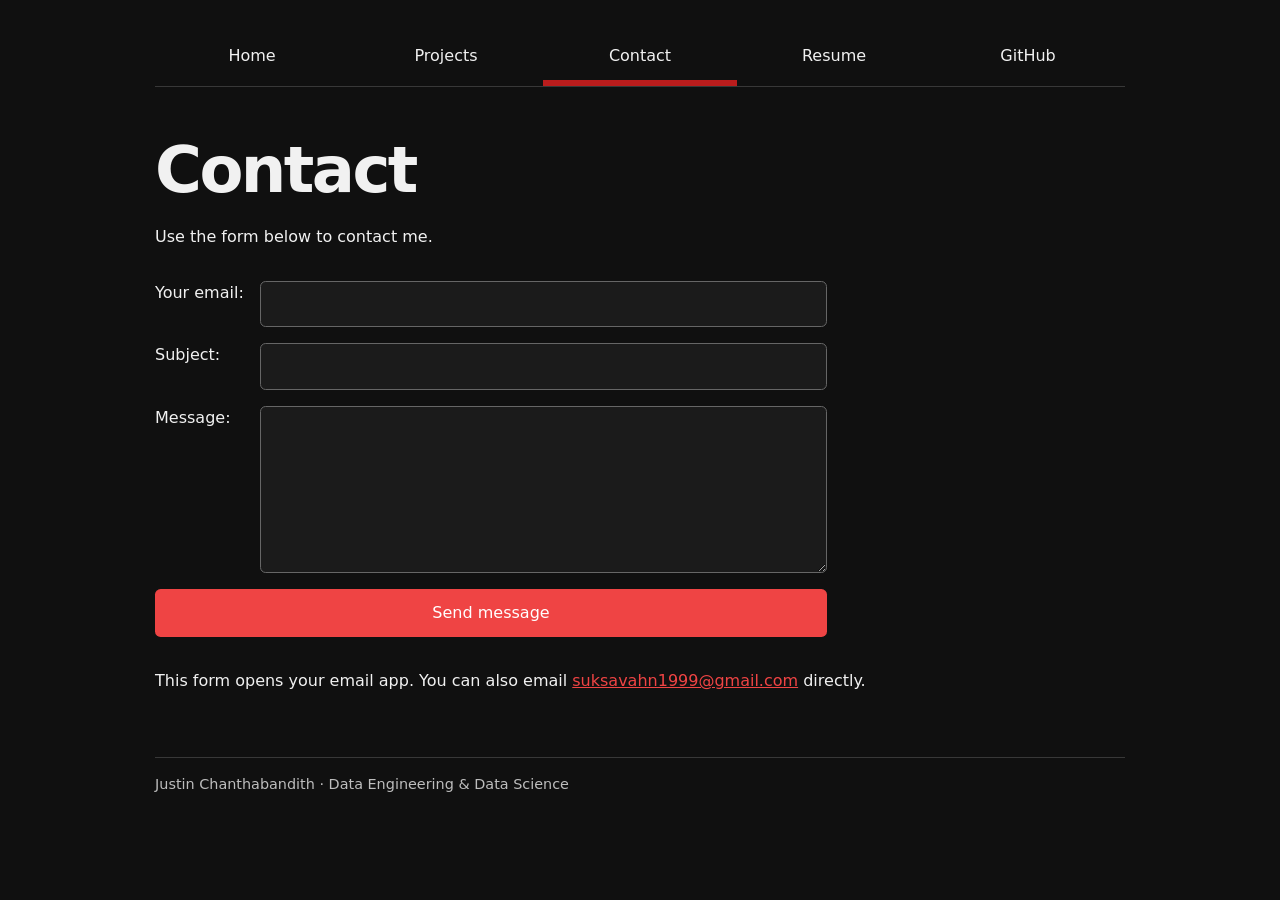
==== contact/index.html @ a59262fa "Update the css and minor changes to the porfolio pages" ====
<!DOCTYPE html>
<html lang="en">
<head>
    <meta charset="UTF-8">
    <meta name="viewport" content="width=device-width, initial-scale=1.0">
    <title>Contact — Justin Chanthabandith</title>
    <link rel="stylesheet" href="../style.css">
</head>
<body>
    <nav>
        <a href="../">Home</a>
        <a href="../projects/">Projects</a>
        <a href="../contact/" class="current" aria-current="page">Contact</a>
        <a href="../resume/">Resume</a>
        <a href="https://github.com/thejustinrock"
           target="_blank"
           rel="noopener noreferrer">GitHub</a>
    </nav>

    <h1>Contact</h1>
    <p>Use the form below to contact me.</p>

    <form action="mailto:suksavahn1999@gmail.com" method="POST" enctype="text/plain">
        <label>Your email: <input type="email" name="email" autocomplete="email" required></label>
        <label>Subject: <input type="text" name="subject" required></label>
        <label>Message: <textarea name="body" rows="6" required></textarea></label>
        <button type="submit">Send message</button>
    </form>
    <p>This form opens your email app. You can also email <a href="mailto:suksavahn1999@gmail.com">suksavahn1999@gmail.com</a> directly.</p>
    <footer>Justin Chanthabandith · Data Engineering &amp; Data Science</footer>
</body>
</html>
---- style.css ----
/* Shared styles for every portfolio page. */
:root { --color-accent: #ef4444; accent-color: var(--color-accent); color: #f1f1f1; background: #101010; }
* { box-sizing: border-box; }
body { font: 100%/1.5 system-ui, sans-serif; max-width: 100ch; margin-inline: auto; padding: 1.5rem; }
nav { display: flex; flex-wrap: wrap; border-bottom: 1px solid #383838; margin-bottom: 3rem; }
nav a { flex: 1; color: inherit; text-decoration: none; text-align: center; padding: .75em .5em; border-bottom: .4em solid transparent; }
nav a.current { border-bottom-color: #b91c1c; }
nav a:hover { border-bottom-color: var(--color-accent); background: #291414; }
a { color: var(--color-accent); }
a:focus-visible, input:focus-visible, textarea:focus-visible, button:focus-visible { outline: 3px solid var(--color-accent); outline-offset: 3px; }
h1, h2, h3, h4, h5, h6 { line-height: 1.1; text-wrap: balance; }
h1 { font-size: clamp(2.3rem, 6vw, 4rem); margin: 0 0 1.2rem; letter-spacing: -.04em; overflow-wrap: anywhere; }
h2 { font-size: 1.6rem; }
h3 { font-size: 1.15rem; }
img { max-width: 100%; height: auto; display: block; }
.portrait { border-radius: 1rem; margin-block: 2rem; }
.intro { font-size: 1.2rem; max-width: 60ch; color: #bdbdbd; }
footer { margin-top: 4rem; padding-top: 1rem; border-top: 1px solid #383838; color: #bdbdbd; font-size: .9rem; }
.projects { display: grid; grid-template-columns: repeat(auto-fill, minmax(min(15em, 100%), 1fr)); gap: 1.5em; margin-top: 2rem; }
.projects article { display: grid; grid-template-rows: subgrid; grid-row: span 3; gap: 1em; padding: 1.25rem; border: 1px solid #383838; border-radius: .75rem; background: #1b1b1b; color: #f1f1f1; }
.projects h2, .projects p { margin: 0; }
.projects img { width: 100%; border-radius: .35rem; }
input, textarea, button { font: inherit; }
form { display: grid; grid-template-columns: auto minmax(0, 1fr); gap: 1em; max-width: 42rem; margin-block: 2rem; }
form label { display: grid; grid-template-columns: subgrid; grid-column: 1 / -1; align-items: start; }
input, textarea { width: 100%; min-width: 0; padding: .65em; border: 1px solid #666666; border-radius: .35rem; background: #1b1b1b; color: #f1f1f1; }
textarea { resize: vertical; }
button { grid-column: 1 / -1; padding: .75em 1em; border: 0; border-radius: .35rem; background: var(--color-accent); color: white; cursor: pointer; }
button:hover { background: #b91c1c; }
.resume section { margin-top: 2.5rem; }
.resume section > h2 { color: var(--color-accent); border-bottom: 1px solid #383838; padding-bottom: .6rem; }
.resume article { margin-block: 1.75rem; }
.resume header p { color: #bdbdbd; margin-top: .5rem; }
.resume li { margin-bottom: .6rem; }
@media (max-width: 40rem) { body { padding: 1rem; } nav { margin-bottom: 2rem; } nav a { flex-basis: 30%; } form { grid-template-columns: minmax(0, 1fr); } form label { gap: .4rem; } }
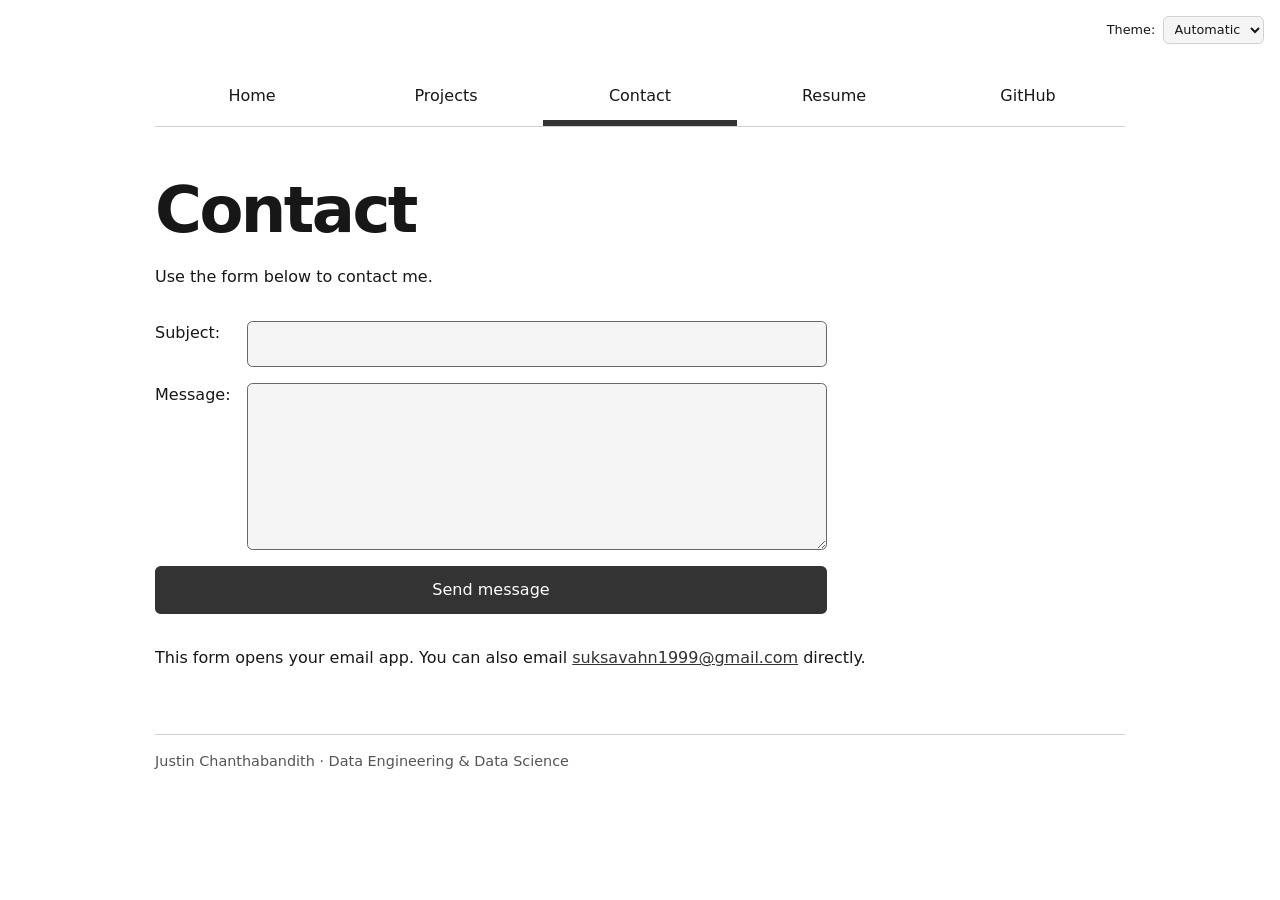
==== commit 18ba8441: "Added the changes for using the javascript" ====
--- a/contact/index.html
+++ b/contact/index.html
@@ -5,23 +5,13 @@
     <meta name="viewport" content="width=device-width, initial-scale=1.0">
     <title>Contact — Justin Chanthabandith</title>
     <link rel="stylesheet" href="../style.css">
+    <script type="module" src="../global.js"></script>
 </head>
 <body>
-    <nav>
-        <a href="../">Home</a>
-        <a href="../projects/">Projects</a>
-        <a href="../contact/" class="current" aria-current="page">Contact</a>
-        <a href="../resume/">Resume</a>
-        <a href="https://github.com/thejustinrock"
-           target="_blank"
-           rel="noopener noreferrer">GitHub</a>
-    </nav>
-
-    <h1>Contact</h1>
+<h1>Contact</h1>
     <p>Use the form below to contact me.</p>
 
-    <form action="mailto:suksavahn1999@gmail.com" method="POST" enctype="text/plain">
-        <label>Your email: <input type="email" name="email" autocomplete="email" required></label>
+    <form action="mailto:suksavahn1999@gmail.com" method="GET">
         <label>Subject: <input type="text" name="subject" required></label>
         <label>Message: <textarea name="body" rows="6" required></textarea></label>
         <button type="submit">Send message</button>
--- a/style.css
+++ b/style.css
@@ -1,11 +1,20 @@
 /* Shared styles for every portfolio page. */
-:root { --color-accent: #ef4444; accent-color: var(--color-accent); color: #f1f1f1; background: #101010; }
+:root {
+  color-scheme: light dark;
+  --color-accent: light-dark(#333333, #b8c0cc);
+  --color-border: light-dark(#d1d1d1, #383838);
+  --color-muted: light-dark(#555555, #bdbdbd);
+  --color-surface: light-dark(#f5f5f5, #1b1b1b);
+  accent-color: var(--color-accent);
+  color: light-dark(#171717, #f1f1f1);
+  background: light-dark(#ffffff, #101010);
+}
 * { box-sizing: border-box; }
-body { font: 100%/1.5 system-ui, sans-serif; max-width: 100ch; margin-inline: auto; padding: 1.5rem; }
-nav { display: flex; flex-wrap: wrap; border-bottom: 1px solid #383838; margin-bottom: 3rem; }
+body { font: 100%/1.5 system-ui, sans-serif; max-width: 100ch; margin-inline: auto; padding: 4rem 1.5rem 1.5rem; }
+nav { display: flex; flex-wrap: wrap; border-bottom: 1px solid var(--color-border); margin-bottom: 3rem; }
 nav a { flex: 1; color: inherit; text-decoration: none; text-align: center; padding: .75em .5em; border-bottom: .4em solid transparent; }
-nav a.current { border-bottom-color: #b91c1c; }
-nav a:hover { border-bottom-color: var(--color-accent); background: #291414; }
+nav a.current { border-bottom-color: var(--color-accent); }
+nav a:hover { border-bottom-color: var(--color-accent); background: color-mix(in oklch, var(--color-accent), canvas 88%); }
 a { color: var(--color-accent); }
 a:focus-visible, input:focus-visible, textarea:focus-visible, button:focus-visible { outline: 3px solid var(--color-accent); outline-offset: 3px; }
 h1, h2, h3, h4, h5, h6 { line-height: 1.1; text-wrap: balance; }
@@ -14,22 +23,26 @@
 h3 { font-size: 1.15rem; }
 img { max-width: 100%; height: auto; display: block; }
 .portrait { border-radius: 1rem; margin-block: 2rem; }
-.intro { font-size: 1.2rem; max-width: 60ch; color: #bdbdbd; }
-footer { margin-top: 4rem; padding-top: 1rem; border-top: 1px solid #383838; color: #bdbdbd; font-size: .9rem; }
+.intro { font-size: 1.2rem; max-width: 60ch; color: var(--color-muted); }
+footer { margin-top: 4rem; padding-top: 1rem; border-top: 1px solid var(--color-border); color: var(--color-muted); font-size: .9rem; }
 .projects { display: grid; grid-template-columns: repeat(auto-fill, minmax(min(15em, 100%), 1fr)); gap: 1.5em; margin-top: 2rem; }
-.projects article { display: grid; grid-template-rows: subgrid; grid-row: span 3; gap: 1em; padding: 1.25rem; border: 1px solid #383838; border-radius: .75rem; background: #1b1b1b; color: #f1f1f1; }
+.projects article { display: grid; grid-template-rows: subgrid; grid-row: span 3; gap: 1em; padding: 1.25rem; border: 1px solid var(--color-border); border-radius: .75rem; background: var(--color-surface); color: inherit; }
 .projects h2, .projects p { margin: 0; }
 .projects img { width: 100%; border-radius: .35rem; }
-input, textarea, button { font: inherit; }
+input, textarea, button, select { font: inherit; }
 form { display: grid; grid-template-columns: auto minmax(0, 1fr); gap: 1em; max-width: 42rem; margin-block: 2rem; }
 form label { display: grid; grid-template-columns: subgrid; grid-column: 1 / -1; align-items: start; }
-input, textarea { width: 100%; min-width: 0; padding: .65em; border: 1px solid #666666; border-radius: .35rem; background: #1b1b1b; color: #f1f1f1; }
+input, textarea { width: 100%; min-width: 0; padding: .65em; border: 1px solid #666666; border-radius: .35rem; background: var(--color-surface); color: inherit; }
 textarea { resize: vertical; }
-button { grid-column: 1 / -1; padding: .75em 1em; border: 0; border-radius: .35rem; background: var(--color-accent); color: white; cursor: pointer; }
-button:hover { background: #b91c1c; }
+button { grid-column: 1 / -1; padding: .75em 1em; border: 0; border-radius: .35rem; background: light-dark(#333333, #dedede); color: light-dark(#ffffff, #171717); cursor: pointer; }
+button:hover { background: light-dark(#505050, #bfbfbf); }
 .resume section { margin-top: 2.5rem; }
-.resume section > h2 { color: var(--color-accent); border-bottom: 1px solid #383838; padding-bottom: .6rem; }
+.resume section > h2 { color: var(--color-accent); border-bottom: 1px solid var(--color-border); padding-bottom: .6rem; }
 .resume article { margin-block: 1.75rem; }
-.resume header p { color: #bdbdbd; margin-top: .5rem; }
+.resume header p { color: var(--color-muted); margin-top: .5rem; }
 .resume li { margin-bottom: .6rem; }
-@media (max-width: 40rem) { body { padding: 1rem; } nav { margin-bottom: 2rem; } nav a { flex-basis: 30%; } form { grid-template-columns: minmax(0, 1fr); } form label { gap: .4rem; } }
+@media (max-width: 40rem) { body { padding: 4rem 1rem 1rem; } nav { margin-bottom: 2rem; } nav a { flex-basis: 30%; } form { grid-template-columns: minmax(0, 1fr); } form label { gap: .4rem; } }
+
+.color-scheme { position: absolute; top: 1rem; right: 1rem; display: flex; align-items: center; gap: .5rem; font-size: 80%; }
+.color-scheme select { padding: .35em .5em; border: 1px solid var(--color-border); border-radius: .35rem; color: inherit; background: var(--color-surface); }
+select:focus-visible { outline: 3px solid var(--color-accent); outline-offset: 3px; }
